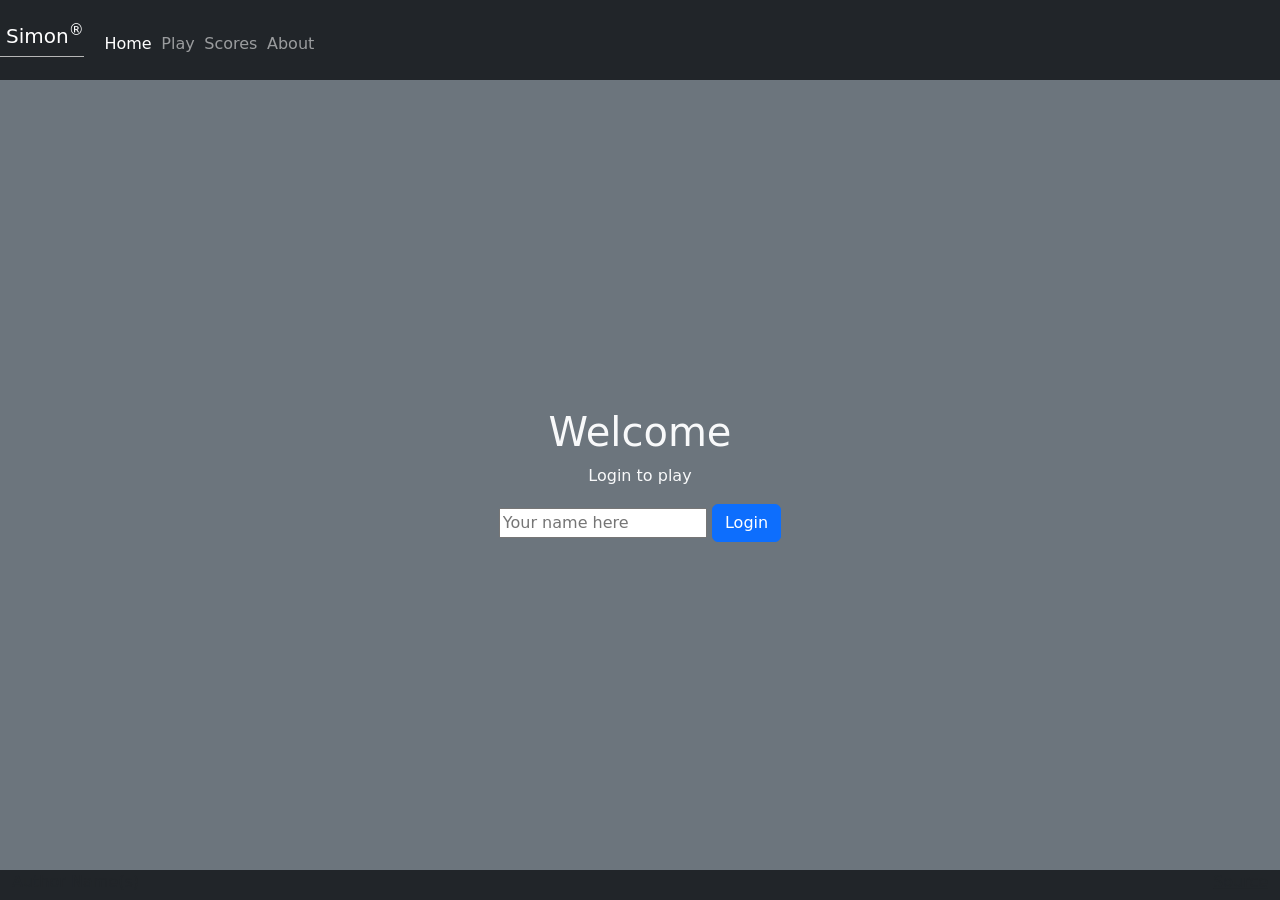
==== public/index.html @ 42ba8002 "create public directory and populate" ====
<!DOCTYPE html>
<html lang="en">
  <head>
    <meta charset="UTF-8" />
    <!-- Tell browsers not to scale the viewport automatically -->
    <meta name="viewport" content="width=device-width, initial-scale=1.0" />
    <title>Simon</title>
    <link rel="icon" href="favicon.ico" />

    <script src="login.js"></script>
    <link rel="stylesheet" href="main.css" />

    <!-- Include bootstrap CSS framework -->
    <link
      href="https://cdn.jsdelivr.net/npm/bootstrap@5.2.2/dist/css/bootstrap.min.css"
      rel="stylesheet"
      integrity="sha384-Zenh87qX5JnK2Jl0vWa8Ck2rdkQ2Bzep5IDxbcnCeuOxjzrPF/et3URy9Bv1WTRi"
      crossorigin="anonymous"
    />
  </head>
  <body class="bg-dark text-light">
    <header class="container-fluid">
      <nav class="navbar fixed-top navbar-dark">
        <a class="navbar-brand" href="#">Simon<sup>&reg;</sup></a>
        <menu class="navbar-nav">
          <li class="nav-item">
            <a class="nav-link active" href="index.html">Home</a>
          </li>
          <li class="nav-item">
            <a class="nav-link" href="play.html">Play</a>
          </li>
          <li class="nav-item">
            <a class="nav-link" href="scores.html">Scores</a>
          </li>
          <li class="nav-item">
            <a class="nav-link" href="about.html">About</a>
          </li>
        </menu>
      </nav>
    </header>

    <main class="container-fluid bg-secondary text-center">
      <div>
        <h1>Welcome</h1>
        <p>Login to play</p>
        <div>
          <input type="text" id="name" placeholder="Your name here" />
          <button class="btn btn-primary" onclick="login()">Login</button>
        </div>
      </div>
    </main>

    <footer class="bg-dark text-dark text-muted">
      <div class="container-fluid">
        <span class="text-reset">Author Name(s)</span>
        <a
          class="text-reset"
          href="https://github.com/peartsj/simon.git"
          >Source</a
        >
      </div>
    </footer>
  </body>
</html>
---- public/main.css ----
body {
    display: flex;
    flex-direction: column;
    min-width: 375px;
  }
  
  header {
    flex: 0 80px;
  }
  
  main {
    flex: 1 calc(100vh - 110px);
    display: flex;
    flex-direction: column;
    align-items: center;
    justify-content: space-around;
  }
  
  footer {
    flex: 0 30px;
  }
  
  menu {
    flex: 1;
    display: flex;
    /*  overwrite Bootstrap so the menu does not wrap */
    flex-direction: row !important;
    list-style: none;
  }
  
  .navbar-brand {
    padding-left: 0.3em;
    border-bottom: solid rgb(182, 182, 182) thin;
  }
  
  menu .nav-item {
    padding: 0 0.3em;
  }
  
  footer a {
    float: right;
  }
  
  #count {
    color: rgb(246, 239, 158);
  }
  
  .players {
    flex: 1;
    width: 100%;
    padding: 0.5em;
  }
  
  .player-name {
    color: rgb(118, 190, 210);
  }
  
  .game {
    background: rgb(0, 0, 0);
    border-radius: 50%;
    box-shadow: 0 0 20px 5px rgb(69, 69, 69);
    width: 80vw;
    height: 80vw;
    position: absolute;
    min-width: 350px;
    min-height: 350px;
    max-width: min(80vmin, 1000px);
    max-height: min(80vmin, 1000px);
  }
  
  .button-container {
    width: 100%;
    height: 100%;
    display: grid;
    grid-template-columns: 1fr 1fr;
    gap: 20px;
  }
  
  .button-top-left {
    border-radius: 100% 0 0 0;
    margin: 20px 0 0 20px;
    background-color: green;
    border: thick solid rgb(36, 53, 0);
  }
  
  .button-top-right {
    border-radius: 0 100% 0 0;
    margin: 20px 20px 0 0;
    background-color: red;
    border: thick solid rgb(83, 12, 12);
  }
  
  .button-bottom-left {
    border-radius: 0 0 0 100%;
    margin: 0 0 20px 20px;
    background-color: yellow;
    border: thick solid rgb(130, 124, 13);
  }
  
  .button-bottom-right {
    border-radius: 0 0 100% 0;
    margin: 0 20px 20px 0;
    background-color: blue;
    border: thick solid rgb(27, 14, 100);
  }
  
  .controls {
    position: absolute;
    border-radius: 50%;
    width: 200px;
    height: 200px;
    background-color: black;
    padding: 2em;
    display: flex;
    align-items: center;
    justify-content: space-around;
    flex-direction: column;
  }
  
  .game-name {
    font-size: 2em;
    font-weight: bold;
    margin-bottom: 0.5em;
  }
  
  .score {
    position: absolute;
    text-align: center;
    font-size: 20px;
    font-family: monospace;
    font-weight: bold;
    color: red;
    cursor: default;
    width: 50px;
    height: 30px;
    border-radius: 10px;
    border: solid thin rgb(117, 0, 0);
    background-color: #300;
  }
  
  .center {
    top: 50%;
    left: 50%;
    transform: translateX(-50%) translateY(-50%);
  }
  
  @media (max-height: 600px) {
    header {
      display: none;
    }
    footer {
      display: none;
    }
    main {
      flex: 1 100vh;
    }
  }
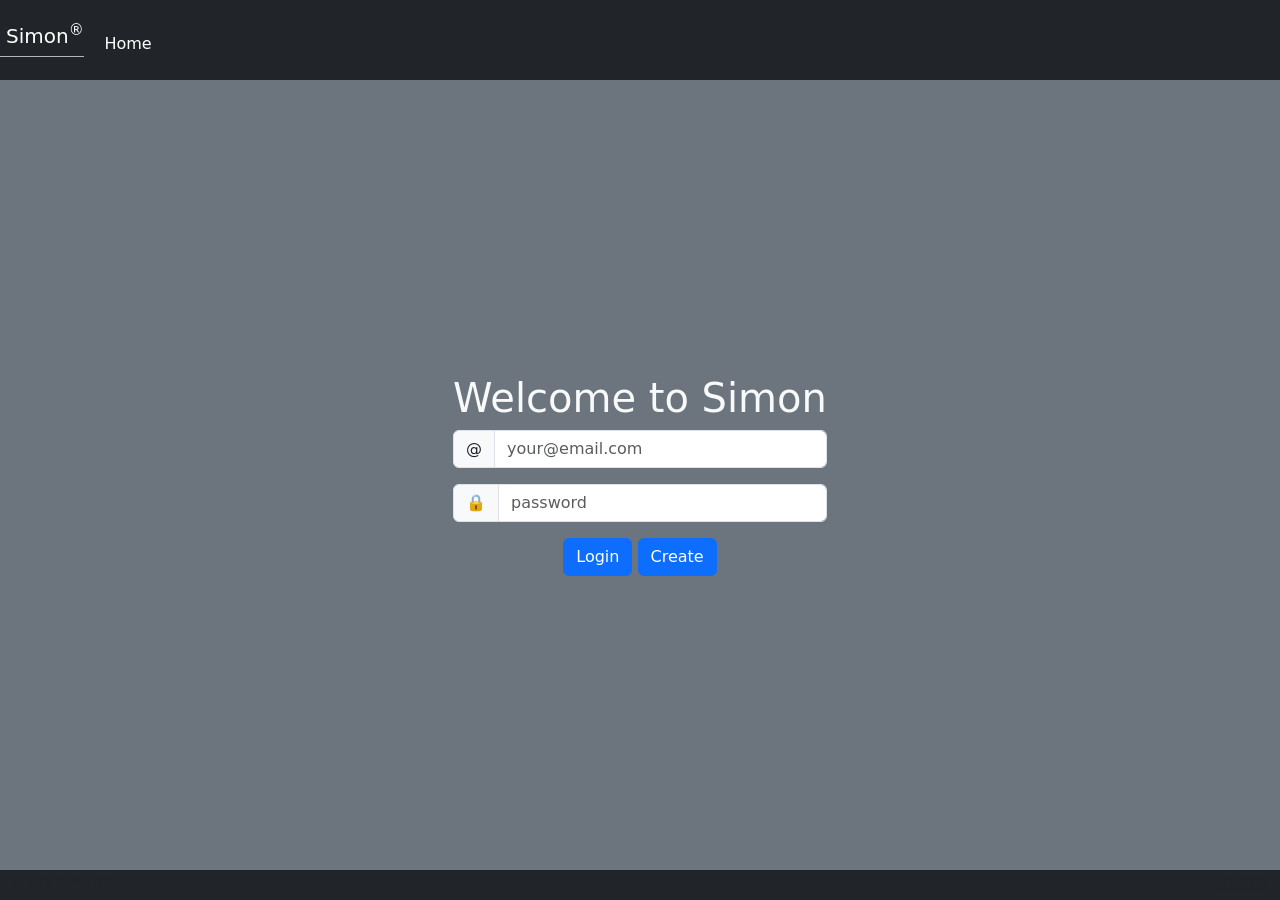
==== commit 84d3ecf8: "update login.js" ====
--- a/public/index.html
+++ b/public/index.html
@@ -2,15 +2,12 @@
 <html lang="en">
   <head>
     <meta charset="UTF-8" />
-    <!-- Tell browsers not to scale the viewport automatically -->
     <meta name="viewport" content="width=device-width, initial-scale=1.0" />
     <title>Simon</title>
-    <link rel="icon" href="favicon.ico" />
 
-    <script src="login.js"></script>
     <link rel="stylesheet" href="main.css" />
+    <link rel="stylesheet" href="login.css" />
 
-    <!-- Include bootstrap CSS framework -->
     <link
       href="https://cdn.jsdelivr.net/npm/bootstrap@5.2.2/dist/css/bootstrap.min.css"
       rel="stylesheet"
@@ -26,26 +23,67 @@
           <li class="nav-item">
             <a class="nav-link active" href="index.html">Home</a>
           </li>
-          <li class="nav-item">
-            <a class="nav-link" href="play.html">Play</a>
-          </li>
-          <li class="nav-item">
-            <a class="nav-link" href="scores.html">Scores</a>
-          </li>
-          <li class="nav-item">
-            <a class="nav-link" href="about.html">About</a>
-          </li>
         </menu>
       </nav>
     </header>
 
     <main class="container-fluid bg-secondary text-center">
       <div>
-        <h1>Welcome</h1>
-        <p>Login to play</p>
-        <div>
-          <input type="text" id="name" placeholder="Your name here" />
-          <button class="btn btn-primary" onclick="login()">Login</button>
+        <h1>Welcome to Simon</h1>
+        <!-- Displayed when needing authentication -->
+        <div id="loginControls" style="display: none">
+          <div class="input-group mb-3">
+            <span class="input-group-text">@</span>
+            <input
+              class="form-control"
+              type="text"
+              id="userName"
+              placeholder="your@email.com"
+            />
+          </div>
+          <div class="input-group mb-3">
+            <span class="input-group-text">🔒</span>
+            <input
+              class="form-control"
+              type="password"
+              id="userPassword"
+              placeholder="password"
+            />
+          </div>
+          <button type="button" class="btn btn-primary" onclick="loginUser()">
+            Login
+          </button>
+          <button type="button" class="btn btn-primary" onclick="createUser()">
+            Create
+          </button>
+        </div>
+        <!-- Displayed when ready to play -->
+        <div id="playControls" style="display: none">
+          <div id="playerName"></div>
+          <button type="button" class="btn btn-primary" onclick="play()">
+            Play
+          </button>
+          <button type="button" class="btn btn-secondary" onclick="logout()">
+            Logout
+          </button>
+        </div>
+      </div>
+
+      <!-- Error dialog -->
+      <div class="modal fade" id="msgModal" tabindex="-1">
+        <div class="modal-dialog modal-dialog-centered">
+          <div class="modal-content text-dark">
+            <div class="modal-body">error message here</div>
+            <div class="modal-footer">
+              <button
+                type="button"
+                class="btn btn-secondary"
+                data-bs-dismiss="modal"
+              >
+                Close
+              </button>
+            </div>
+          </div>
         </div>
       </div>
     </main>
@@ -60,5 +98,11 @@
         >
       </div>
     </footer>
+    <script src="login.js"></script>
+    <script
+      src="https://cdn.jsdelivr.net/npm/bootstrap@5.2.3/dist/js/bootstrap.bundle.min.js"
+      integrity="sha384-kenU1KFdBIe4zVF0s0G1M5b4hcpxyD9F7jL+jjXkk+Q2h455rYXK/7HAuoJl+0I4"
+      crossorigin="anonymous"
+    ></script>
   </body>
 </html>
